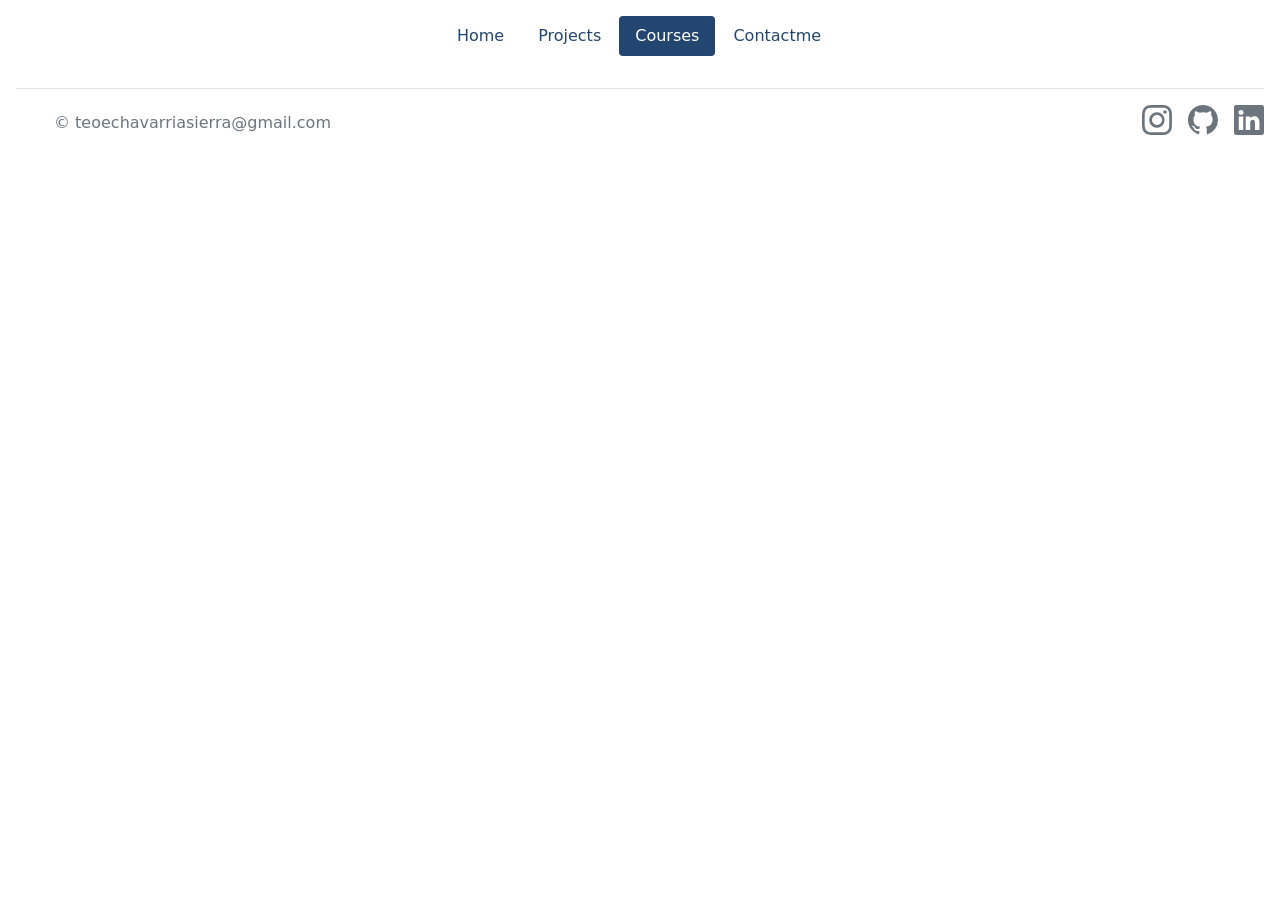
==== courses.html @ 4d941a86 "update Project" ====
<!doctype html>
<html lang="en">
  <head>
    <meta charset="utf-8">
    <meta name="viewport" content="width=device-width, initial-scale=1">
    <meta name="description" content="">
    <meta name="author" content="Mark Otto, Jacob Thornton, and Bootstrap contributors">
    <meta name="generator" content="Hugo 0.88.1">
    <title>Mateo Echavarria Sierra</title>

    <link rel="canonical" href="https://getbootstrap.com/docs/5.1/examples/headers/">

    <!-- Bootstrap core CSS -->
    <link rel="stylesheet" href=./css/headers.css>
    <link rel="stylesheet" href=./css/info.css>
    <link rel="stylesheet" href=./css/bootstrap.min.css>

    <style>
      .bd-placeholder-img {
        font-size: 1.125rem;
        text-anchor: middle;
        -webkit-user-select: none;
        -moz-user-select: none;
        user-select: none;
      }

      @media (min-width: 768px) {
        .bd-placeholder-img-lg {
          font-size: 3.5rem;
        }
      }
    </style>
  </head>
  <body>
    <main>
        <div class="container">
            <header class="d-flex justify-content-center py-3">
            <ul class="nav nav-pills">
                <li class="nav-item"><a href="./index.html" class="nav-link" aria-current="page">Home</a></li>
                <li class="nav-item"><a href="./projects.html" class="nav-link">Projects</a></li>
                <li class="nav-item"><a href="#" class="nav-link active">Courses</a></li>
                <li class="nav-item"><a href="#conteactme" class="nav-link">Contactme</a></li>
            </ul>
            </header>
        </div>
    </main>

    <footer class="d-flex flex-wrap justify-content-between align-items-center py-3 m-3 border-top">
      <div class="col-md-4 d-flex align-items-center">
        <a href="/" class="mb-3 me-2 mb-md-0 text-muted text-decoration-none lh-1">
          <svg class="bi" width="30" height="24"><use xlink:href="#bootstrap"/></svg>
        </a>
        <span class="text-muted">&copy; teoechavarriasierra@gmail.com </span>
      </div>
  
      <ul class="nav col-md-4 justify-content-end list-unstyled d-flex">
        <li class="ms-3"><a class="text-muted" href="https://www.instagram.com/teoechavarria_/"><svg xmlns="http://www.w3.org/2000/svg" width="30" height="30" fill="currentColor" class="bi bi-instagram" viewBox="0 0 16 16"> <path d="M8 0C5.829 0 5.556.01 4.703.048 3.85.088 3.269.222 2.76.42a3.917 3.917 0 0 0-1.417.923A3.927 3.927 0 0 0 .42 2.76C.222 3.268.087 3.85.048 4.7.01 5.555 0 5.827 0 8.001c0 2.172.01 2.444.048 3.297.04.852.174 1.433.372 1.942.205.526.478.972.923 1.417.444.445.89.719 1.416.923.51.198 1.09.333 1.942.372C5.555 15.99 5.827 16 8 16s2.444-.01 3.298-.048c.851-.04 1.434-.174 1.943-.372a3.916 3.916 0 0 0 1.416-.923c.445-.445.718-.891.923-1.417.197-.509.332-1.09.372-1.942C15.99 10.445 16 10.173 16 8s-.01-2.445-.048-3.299c-.04-.851-.175-1.433-.372-1.941a3.926 3.926 0 0 0-.923-1.417A3.911 3.911 0 0 0 13.24.42c-.51-.198-1.092-.333-1.943-.372C10.443.01 10.172 0 7.998 0h.003zm-.717 1.442h.718c2.136 0 2.389.007 3.232.046.78.035 1.204.166 1.486.275.373.145.64.319.92.599.28.28.453.546.598.92.11.281.24.705.275 1.485.039.843.047 1.096.047 3.231s-.008 2.389-.047 3.232c-.035.78-.166 1.203-.275 1.485a2.47 2.47 0 0 1-.599.919c-.28.28-.546.453-.92.598-.28.11-.704.24-1.485.276-.843.038-1.096.047-3.232.047s-2.39-.009-3.233-.047c-.78-.036-1.203-.166-1.485-.276a2.478 2.478 0 0 1-.92-.598 2.48 2.48 0 0 1-.6-.92c-.109-.281-.24-.705-.275-1.485-.038-.843-.046-1.096-.046-3.233 0-2.136.008-2.388.046-3.231.036-.78.166-1.204.276-1.486.145-.373.319-.64.599-.92.28-.28.546-.453.92-.598.282-.11.705-.24 1.485-.276.738-.034 1.024-.044 2.515-.045v.002zm4.988 1.328a.96.96 0 1 0 0 1.92.96.96 0 0 0 0-1.92zm-4.27 1.122a4.109 4.109 0 1 0 0 8.217 4.109 4.109 0 0 0 0-8.217zm0 1.441a2.667 2.667 0 1 1 0 5.334 2.667 2.667 0 0 1 0-5.334z"/>  </svg></a></li>
        <li class="ms-3"><a class="text-muted" href="https://github.com/TeoEchavarria"><svg xmlns="http://www.w3.org/2000/svg" width="30" height="30" fill="currentColor" class="bi bi-github" viewBox="0 0 16 16"> <path d="M8 0C3.58 0 0 3.58 0 8c0 3.54 2.29 6.53 5.47 7.59.4.07.55-.17.55-.38 0-.19-.01-.82-.01-1.49-2.01.37-2.53-.49-2.69-.94-.09-.23-.48-.94-.82-1.13-.28-.15-.68-.52-.01-.53.63-.01 1.08.58 1.23.82.72 1.21 1.87.87 2.33.66.07-.52.28-.87.51-1.07-1.78-.2-3.64-.89-3.64-3.95 0-.87.31-1.59.82-2.15-.08-.2-.36-1.02.08-2.12 0 0 .67-.21 2.2.82.64-.18 1.32-.27 2-.27.68 0 1.36.09 2 .27 1.53-1.04 2.2-.82 2.2-.82.44 1.1.16 1.92.08 2.12.51.56.82 1.27.82 2.15 0 3.07-1.87 3.75-3.65 3.95.29.25.54.73.54 1.48 0 1.07-.01 1.93-.01 2.2 0 .21.15.46.55.38A8.012 8.012 0 0 0 16 8c0-4.42-3.58-8-8-8z"/>  </svg></a></li>
        <li class="ms-3"><a class="text-muted" href="https://www.linkedin.com/in/teoechavarria/"><svg xmlns="http://www.w3.org/2000/svg" width="30" height="30" fill="currentColor" class="bi bi-linkedin" viewBox="0 0 16 16"> <path d="M0 1.146C0 .513.526 0 1.175 0h13.65C15.474 0 16 .513 16 1.146v13.708c0 .633-.526 1.146-1.175 1.146H1.175C.526 16 0 15.487 0 14.854V1.146zm4.943 12.248V6.169H2.542v7.225h2.401zm-1.2-8.212c.837 0 1.358-.554 1.358-1.248-.015-.709-.52-1.248-1.342-1.248-.822 0-1.359.54-1.359 1.248 0 .694.521 1.248 1.327 1.248h.016zm4.908 8.212V9.359c0-.216.016-.432.08-.586.173-.431.568-.878 1.232-.878.869 0 1.216.662 1.216 1.634v3.865h2.401V9.25c0-2.22-1.184-3.252-2.764-3.252-1.274 0-1.845.7-2.165 1.193v.025h-.016a5.54 5.54 0 0 1 .016-.025V6.169h-2.4c.03.678 0 7.225 0 7.225h2.4z"/> </svg></a></li>

      </ul>
    </footer>
      
  </body>
</html>
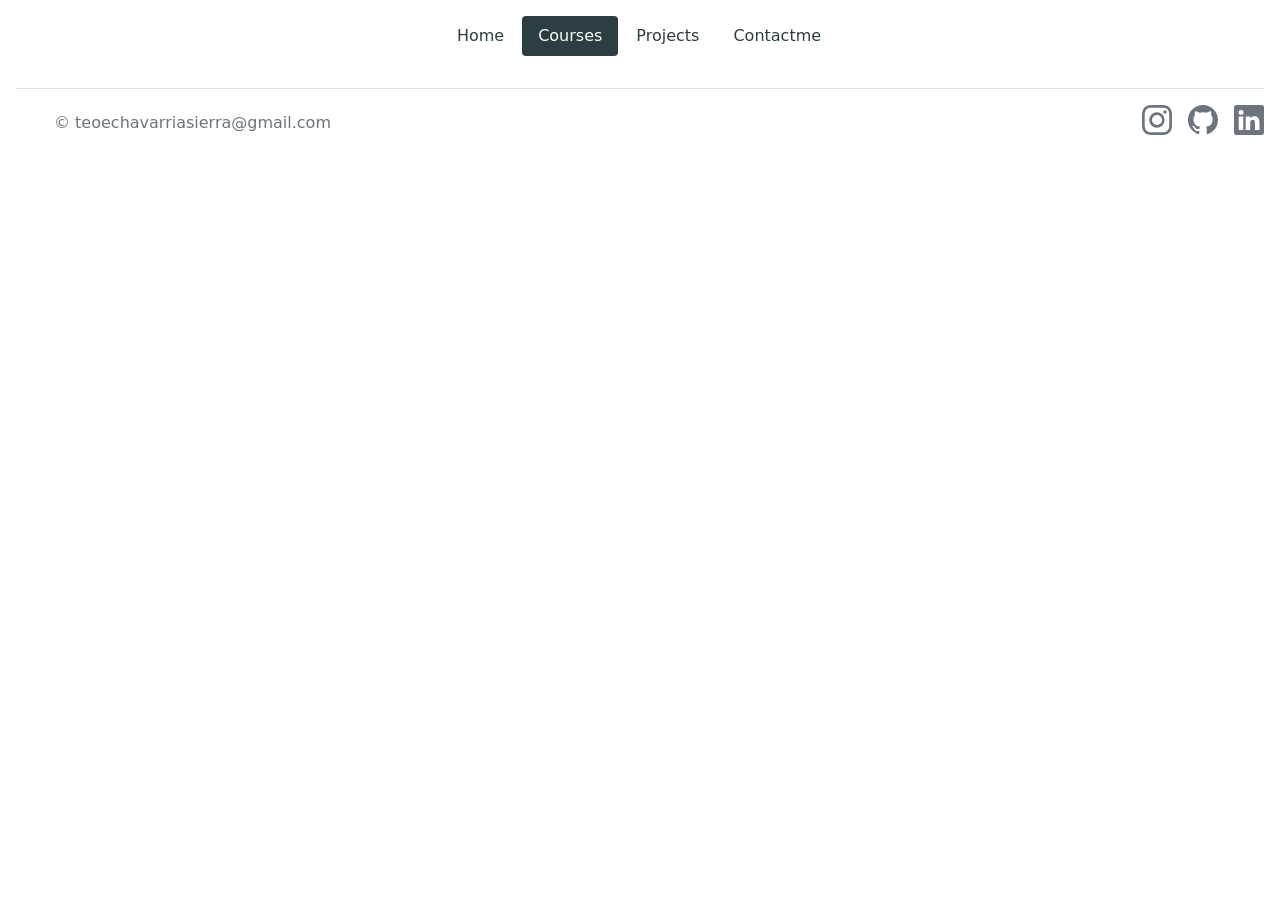
==== commit dbfb3350: "Update Github.io - Update of base color and positioning of projects and contact me - Add links to th" ====
--- a/courses.html
+++ b/courses.html
@@ -6,7 +6,7 @@
     <meta name="description" content="">
     <meta name="author" content="Mark Otto, Jacob Thornton, and Bootstrap contributors">
     <meta name="generator" content="Hugo 0.88.1">
-    <title>Mateo Echavarria Sierra</title>
+    <title>Mateo Echavarria Sierra / Courses</title>
 
     <link rel="canonical" href="https://getbootstrap.com/docs/5.1/examples/headers/">
 
@@ -33,17 +33,17 @@
   </head>
   <body>
     <main>
-        <div class="container">
-            <header class="d-flex justify-content-center py-3">
-            <ul class="nav nav-pills">
-                <li class="nav-item"><a href="./index.html" class="nav-link" aria-current="page">Home</a></li>
-                <li class="nav-item"><a href="./projects.html" class="nav-link">Projects</a></li>
-                <li class="nav-item"><a href="#" class="nav-link active">Courses</a></li>
-                <li class="nav-item"><a href="#conteactme" class="nav-link">Contactme</a></li>
-            </ul>
-            </header>
-        </div>
-    </main>
+      <div class="container">
+          <header class="d-flex justify-content-center py-3">
+          <ul class="nav nav-pills">
+              <li class="nav-item"><a href="./index.html" class="nav-link " aria-current="page">Home</a></li>
+              <li class="nav-item"><a href="./courses.html" class="nav-link active">Courses</a></li>
+              <li class="nav-item"><a href="./projects.html" class="nav-link">Projects</a></li>
+              <li class="nav-item"><a href="#conteactme" class="nav-link">Contactme</a></li>
+          </ul>
+          </header>
+      </div>
+  </main>
 
     <footer class="d-flex flex-wrap justify-content-between align-items-center py-3 m-3 border-top">
       <div class="col-md-4 d-flex align-items-center">
